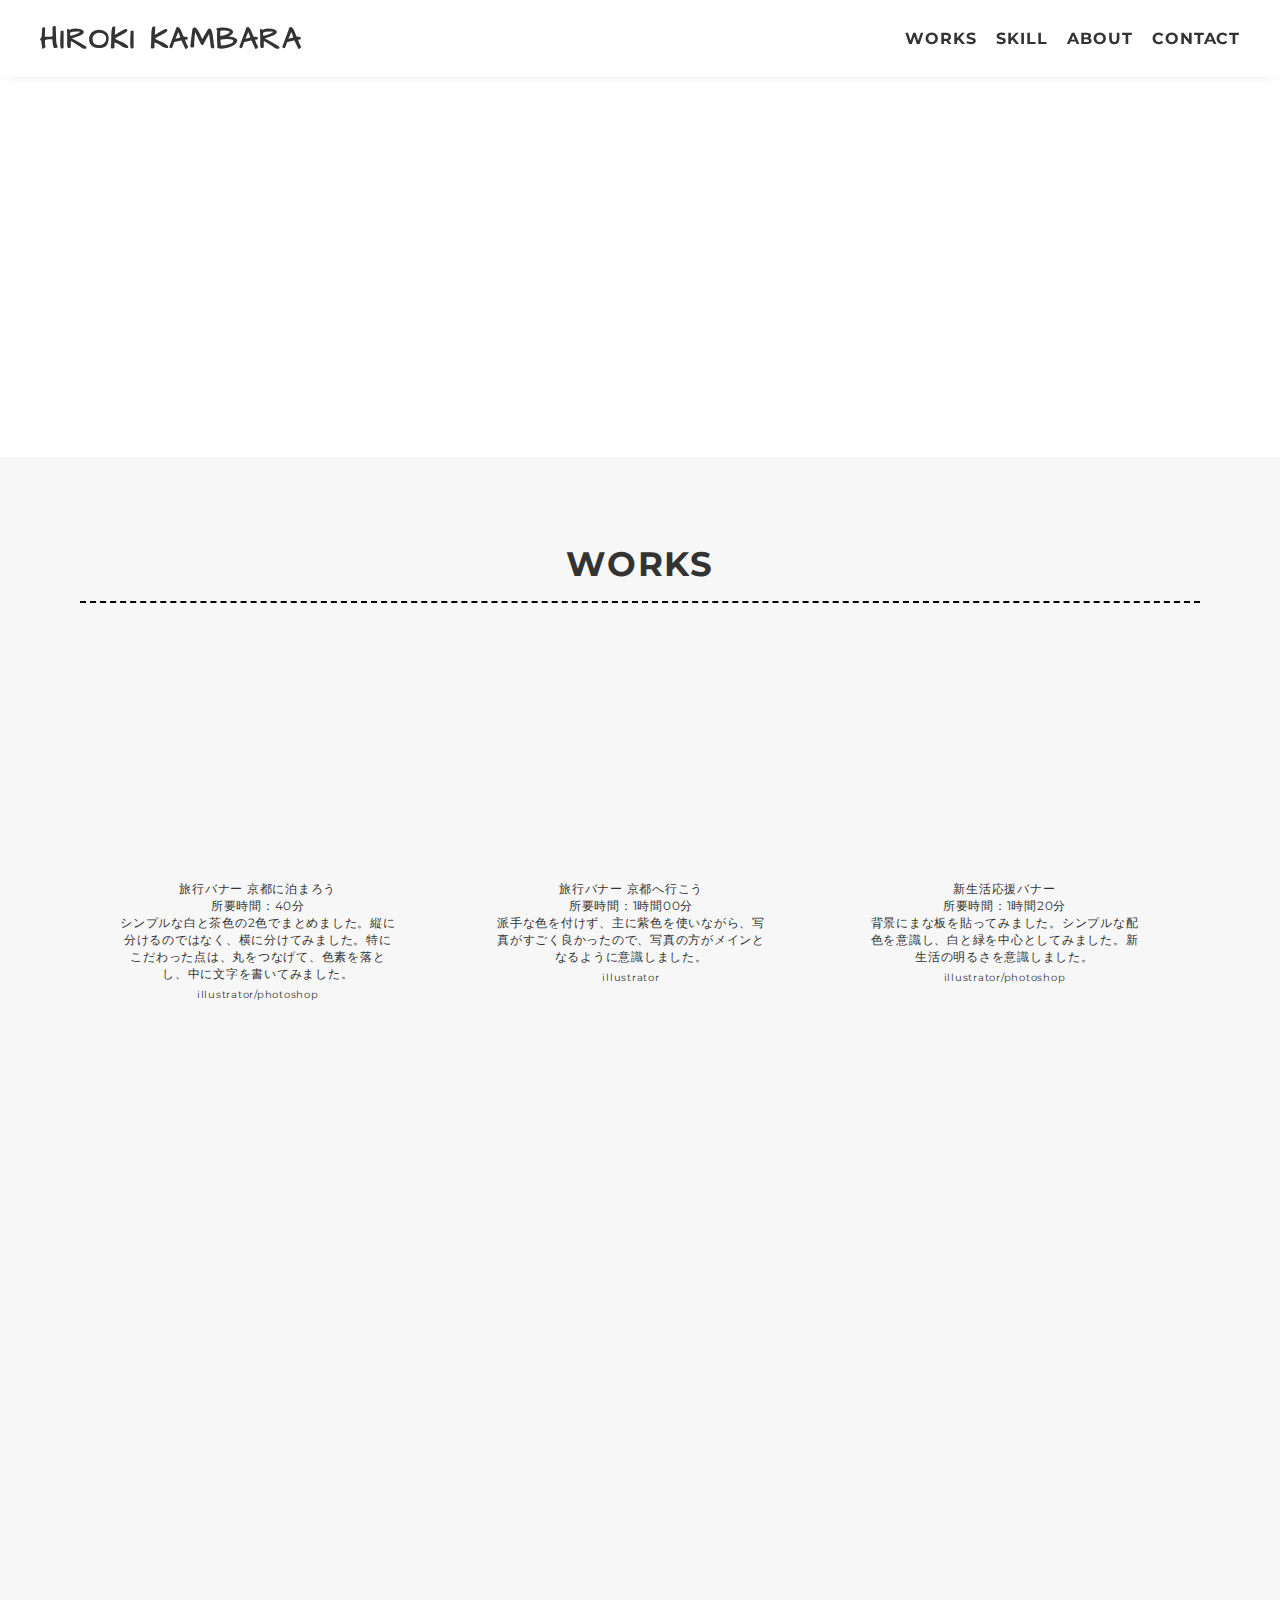
==== index.html @ 2f6d01d8 "Add files via upload" ====
<!DOCTYPE html>
<html>
<head>
  <meta charset="utf-8">
  <meta name="viewport" content="width=device-width,initial-scale=1">
  <meta property="og:image" content="img/ogp.png">
  <meta name="description" content="HIROKI KAMBARAのポートフォリオ" />
  <meta name="robots" content="noindex,nofollow,noarchive" />
  <title>HIROKI KAMBARA ポートフォリオ</title>
  <link rel="preconnect" href="https://fonts.gstatic.com">
  <link href="https://fonts.googleapis.com/css2?family=Montserrat:wght@400;700&display=swap" rel="stylesheet">
  <link href="https://fonts.googleapis.com/css?family=Material+Icons+Outlined" rel="stylesheet">
  <link href="css/ress.css" media="all" rel="stylesheet" type="text/css" />
  <link href="css/style.css" media="all" rel="stylesheet" type="text/css" />
  <link rel="shortcut icon" href="img/favicon.ico" />
<link rel="preconnect" href="https://fonts.googleapis.com">
<link rel="preconnect" href="https://fonts.gstatic.com" crossorigin>
<link href="https://fonts.googleapis.com/css2?family=Architects+Daughter&display=swap" rel="stylesheet">
<script src="https://ajax.googleapis.com/ajax/libs/jquery/3.1.1/jquery.min.js"></script>
</head>

<body>

  <div class="wrapper">
    
    <!-- header -->
    <header class="header ">
      <div class="container">
        <h1 class="header-logo">
          <a href="">HIROKI KAMBARA</a>
        </h1>
        <nav class="gnav">
          <ul class="gnav-list">
            <li class="gnav-item"><a href="#works">WORKS</a></li>
            <li class="gnav-item"><a href="#skill">SKILL</a></li>
            <li class="gnav-item"><a href="#about">ABOUT</a></li>
            <li class="gnav-item"><a href="#contact">CONTACT</a></li>
          </ul>
        </nav>
      </div>
    </header>
    <!-- /header -->

    <main class="content">

      <!-- mv -->
        <div class="mv">
        <div class="mv-container">
            <p class="mv-title">HIROKI KAMBARA</p>
            <p class="mv-subtitle">PORTFOLIO</p>
            <p class="mv-text">
              多くの人と幸せを共有出来る<br class="sp-only">お仕事をします。<br>
              デザインとコーディングは<br class="sp-only">おまかせください。<br>
            </p>
          </div>
        </div>
      <!-- /mv -->

      <!-- works -->

      <section class="works section" id="works">
        <div class="container">
          <div class="container effect-fade">
            <h2 class="title">WORKS</h2>
            <div class="animetion-center">
          </div>

          <div class="works-list">

            <a class="works-item" id="open-1">
              
              <div class="container effect-fade">
                
                <div class="works-img works-img-1"><img src="img/bana-seisaku09 (2).jpg" alt="" /></div>
                <p class="works-name">旅行バナー 京都に泊まろう <br>
                  所要時間：40分<br>
                  シンプルな白と茶色の2色でまとめました。縦に分けるのではなく、横に分けてみました。特にこだわった点は、丸をつなげて、色素を落とし、中に文字を書いてみました。
                </p>
                <p class="works-info">illustrator/photoshop</p>
              </div>
            </a>
              
              <section id="modal-1" class="hidden-1">
                <img src="img/bana-seisaku09 (2).jpg" alt="">
                <div id="close-1">
                <p><strong>閉じる</strong></p> 
                </div>
              </section>

              <div id="mask-1" class="hidden-1"></div>

            <a class="works-item" id="open-2">

              <div class="container effect-fade">

                <div class="works-img  works-img-2"><img src="img/bana-seisaku08 (2).jpg" alt="" /></div>
                <p class="works-name">旅行バナー 京都へ行こう<br>
                  所要時間：1時間00分<br>
                  派手な色を付けず、主に紫色を使いながら、写真がすごく良かったので、写真の方がメインとなるように意識しました。
                </p>
                <p class="works-info">illustrator</p>
              </div>
            </a>

            <section id="modal-2" class="hidden-2">
              <img src="img/bana-seisaku08 (2).jpg" alt="">
              <div id="close-2">
              <p><strong>閉じる</strong></p> 
              </div>
            </section>

            <div id="mask-2" class="hidden-2"></div>

            <a class="works-item" id="open-3">

              <div class="container effect-fade">

                <div class="works-img works-img-3"><img src="img/bana-seisaku05 (3).jpg" alt="" /></div>
                <p class="works-name">新生活応援バナー<br>
                  所要時間：1時間20分<br>
                  背景にまな板を貼ってみました。シンプルな配色を意識し、白と緑を中心としてみました。新生活の明るさを意識しました。
                </p>
                <p class="works-info">illustrator/photoshop</p>
              </div>
            </a>

            <section id="modal-3" class="hidden-3">
              <img src="img/bana-seisaku05 (3).jpg" alt="">
              <div id="close-3">
              <p><strong>閉じる</strong></p> 
              </div>
            </section>

            <div id="mask-3" class="hidden-3"></div>

            <a class="works-item" id="open-4">

              <div class="container effect-fade">

                <div class="works-img works-img-4">
                  <img src="img/bana-seisaku03 (2).jpg" alt="" /></div>
                <p class="works-name">ピザバナー<br>
                  所要時間：1時間00分<br>
                  最初の頃に作ったバナーです。よくあるチラシを意識しました。トマトを意識してケチャップ色のような色を背景にしました。
                </p>
                <p class="works-info">illustrator</p>
              </div>
            </a>

            <section id="modal-4" class="hidden-4">
              <img src="img/bana-seisaku03 (2).jpg" alt="">
              <div id="close-4">
              <p><strong>閉じる</strong></p> 
              </div>
            </section>

            <div id="mask-4" class="hidden-4"></div>

            <a class="works-item" id="open-5">

              <div class="container effect-fade">

                <div class="works-img works-img-5"><img src="img/bana-seisaku04.jpg" alt="" /></div>
                <p class="works-name">イタリアンバナー<br>
                  所要時間：1時間30分<br>
                  イタリアンレストランをイメージしたので、背景はイタリアの国旗の配色をしてみました。派手で目立つように意識しました。
                </p>
                <p class="works-info">illustrator/photoshop</p>
              </div>
            </a>

            <section id="modal-5" class="hidden-5">
              <img src="img/bana-seisaku04.jpg" alt="">
              <div id="close-5">
              <p><strong>閉じる</strong></p> 
              </div>
            </section>

            <div id="mask-5" class="hidden-5"></div>

            <a class="works-item" id="open-6">

              <div class="container effect-fade">

                <div class="works-img works-img-6"><img src="img/suizokukan.jpg" alt="" /></div>
                <p class="works-name">水族館バナー<br>
                  所要時間：2時間00分<br>
                  水族館のバナーを作りました。ペンギンの写真を丸めて切り取り、配置してみました。写真の魚にかぶらないように文字を配置しました。
                </p>
                <p class="works-info">illustrator/photoshop</p>
              </div>
            </a>

            <section id="modal-6" class="hidden-6">
              <img src="img/suizokukan.jpg" alt="">
              <div id="close-6">
              <p><strong>閉じる</strong></p> 
              </div>
            </section>

            <div id="mask-6" class="hidden-6"></div>
            
            <a class="works-item" id="open-7">

              <div class="container effect-fade">

                <div class="works-img works-img-7"><img src="img/bana-seisaku13.jpg" alt="" /></div>
                <p class="works-name">筋トレバナー<br>
                  所要時間：1時間30分<br>
                  シンプルな黒白でまとめました。デザインに使った男性画像ですが、あえてphotoshopで暗くして、黒と白のコントラストが目立つようにしました。
                </p>
                <p class="works-info">illustrator/photoshop</p>
              </div>
            </a>

            <section id="modal-7" class="hidden-7">
              <img src="img/bana-seisaku13.jpg" alt="">
              <div id="close-7">
              <p><strong>閉じる</strong></p> 
              </div>
            </section>

            <div id="mask-7" class="hidden-7"></div>

            <a class="works-item" id="open-8">

              <div class="container effect-fade">

                <div class="works-img works-img-8"><img src="img/bana-seisaku16.jpg" alt="" /></div>
                <p class="works-name">アニメ広告バナー<br>
                  所要時間：2時間30分<br>
                  アニメの広告を作りました。タイトルを上下に散らして目立たせ、濁点などにスターを付けました。なるべく同色を配置しました。
                </p>
                <p class="works-info">illustrator/photoshop</p>
              </div>
            </a>

            <section id="modal-8" class="hidden-8">
              <img src="img/bana-seisaku16.jpg" alt="">
              <div id="close-8">
              <p><strong>閉じる</strong></p> 
              </div>
            </section>

            <div id="mask-8" class="hidden-8"></div>

            <a class="works-item" id="open-9">

              <div class="container effect-fade">

                <div class="works-img works-img-9"><img src="img/bana-seisaku17.jpg" alt="" /></div>
                <p class="works-name">アプリケーションバナー<br>
                  所要時間：4時間00分<br>
                  切り取りにとても時間をかけました。流行りのアプリケーションを自分ならどのようにダウンロードしてもらえるか考えました。
                </p>
                <p class="works-info">illustrator/photoshop</p>
              </div>
            </a>

            <section id="modal-9" class="hidden-9">
              <img src="img/bana-seisaku17.jpg" alt="">
              <div id="close-9">
              <p><strong>閉じる</strong></p> 
              </div>
            </section>

            <div id="mask-9" class="hidden-9"></div>

          </div>
        </div>
        </div>
      </section>

      
      <!-- /works -->
      
      <!-- skill -->
      <section class="skill section" id="skill">
        <div class="container">
          <div class="container effect-fade">
            <h2 class="title">SKILL</h2>
          </div>
          <div class="container effect-fade">
            <div class="skill-list">
              <div class="skill-item">
                <p class="skill-img"><img src="img/HTML.png" alt=""></p>
              <div class="skill-body">
                <h3 class="skill-name">HTML</h3>
                <p class="skill-text">
                  WEBSITEを作れるだけの知識を習得しました。GridやTableも使いこなせます。google mapなどやメディアの埋め込みもできます。</p>
                </div>
              </div>
              <div class="skill-item">
                <p class="skill-img"><img src="img/css.png" alt=""></p>
                <div class="skill-body">
                  <h3 class="skill-name">CSS</h3>
                  <p class="skill-text">
                    WEBSITEを作れるだけの知識があります。メディアクエリも使いこなせます。アニメーションも作れます。</p>
                  </div>
                </div>
                <div class="skill-item">
                  <p class="skill-img"><img src="img/officce.png" alt=""></p>
                  <div class="skill-body">
                    <h3 class="skill-name">OFFICE</h3>
                    <p class="skill-text">
                      社内文書や社外文書、関数計算や図形を使っての比較、プレゼンテーションができます。</p>
                  </div>
                </div>
                <div class="skill-item">
                  <p class="skill-img"><img src="img/wordpress.png" alt=""></p>
                  <div class="skill-body">
                    <h3 class="skill-name">WordPress</h3>
                  <p class="skill-text">
                    投稿記事、固定ページを作れます。アニメーションを使いこなせます。</p>
              </div>
            </div>
            <div class="skill-item">
              <p class="skill-img"><img src="img/js.logo.png" alt=""></p>
              <div class="skill-body">
                <h3 class="skill-name">JavaScript</h3>
                <p class="skill-text">
                  モーダルウィンドウ、スライドイン、配列、カルーセルなどを作れます。</p>
                </div>
              </div>
            <div class="skill-item">
              <p class="skill-img"><img src="img/photoshoplogo.jpg" alt=""></p>
              <div class="skill-body">
                <h3 class="skill-name">Photoshop</h3>
                <p class="skill-text">
                  バナー制作ができます。写真加工技術を使って、広告やブランディングができます。</p>
                </div>
              </div>
              <div class="skill-item">
              <p class="skill-img"><img src="img/illustrator.jfif" alt=""></p>
              <div class="skill-body">
                <h3 class="skill-name">Illustrator</h3>
                <p class="skill-text">
                  バナー制作ができます。切り取りや簡単なキャラクターを作れます。</p>
              </div>
            </div>
            <div class="skill-item">
              <p class="skill-img"><img src="img/dreamweaver.png" alt=""></p>
              <div class="skill-body">
                <h3 class="skill-name">Dreamweaver</h3>
                <p class="skill-text">
                  学習予定</p>
                </div>
              </div>
              <div class="skill-item">
                <p class="skill-img"><img src="img/eccube_logo.jpg" alt=""></p>
                <div class="skill-body">
                  <h3 class="skill-name">EC・CUBE</h3>
                  <p class="skill-text">
                    学習予定</p>
                  </div>
                </div>
                <div class="skill-item">
                  <p class="skill-img"><img src="img/jquery.png" alt=""></p>
                  <div class="skill-body">
                    <h3 class="skill-name">jQuery</h3>
                    <p class="skill-text">
                      学習予定</p>
                </div>
              </div>
          </div>
        </div>
      </div>
      </section>
      <!-- /skill -->

      <!-- about -->
      <section class="about section" id="about">
        <div class="container">
          <div class="container effect-fade">
            <h2 class="title">ABOUT</h2>
          </div>
          <div class="container effect-fade">

            <div class="profile">
              <p class="profile-img">
                <img src="img/145910774923681173178.jpg" alt="">
              </p>
              <div class="profile-body">
              <p>
                
                所在地：大阪府茨木市<br>
                誕生日：4月4日<br>
                趣味：筋力トレーニング・ボルダリング・読書・ランニング・競馬<br>
                
              </p>
              <p>
                ポートフォリオサイトに来ていただきありがとうございます。<br>
                神原宏紀と申します。<br>私は今まで不動産の販売・管理などや様々な業種の職業をやってまいりましたが今は縁あって、職業訓練校にて、ネットショップ・WEBサイト運営の訓練に励んでいます。<br>
                今までPCをメインとした業種を体験したことがありませんでしたので、不安だったのですが、今までは一人でウェブサイトを作れるようになりました。
              </p>
            </div>
          </div>
        </div>
      </div>
      </section>
      <!-- /about -->

      <!-- contact -->
      <section class="contact section" id="contact">
        <div class="container">
          <div class="container effect-fade">
            <h2 class="title">CONTACT</h2>
          </div>
          
            <div class="container effect-fade">
              <p class="lead">お問い合わせは、<br class="sp-only">お電話かメールにてお願いします。
            </p>
              
              <span class="contact-item">
                <p>090-xxxx-xxxx</p>
                <span class="contact-item">
                <p>oafXXXXXXXX@gmail.com</p></span>
              </div>
        </div>
    
        </div>
      </section>
      <!-- /contact -->
      <div class="page-top" id="js-page-top">
        <span class="material-icons-outlined">expand_less</span>
      </div>
    </main>

    <!-- footer -->
    <footer class="footer">
      <div class="copyright">&copy;HIROKI KAMBARA</div>
    </footer>
    <!-- /footer -->
    <script type="text/javascript">
      $(function () {
        $(window).scroll(function () {
          $(".effect-fade").each(function () {
            var elemPos = $(this).offset().top; /* 要素の位置を取得 */
            var scroll = $(window).scrollTop(); /* スクロール位置を取得 */
            var windowHeight = $(window).height(); /* 画面幅を取得（画面の下側に入ったときに動作させるため） */
            if (scroll > elemPos - windowHeight) {
              /* 要素位置までスクロール出来たときに動作する */
              $(this).addClass("effect-scroll");
            }
          });
        });
        jQuery(window).scroll();
      });
    </script>

    
</div>

<script src="https://ajax.googleapis.com/ajax/libs/jquery/3.6.0/jquery.min.js"></script>
<script type='text/javascript' src="js/script.js"></script>

<script src="js/script.js"></script>
</body>
</html>
---- css/ress.css ----
/*!
 * ress.css • v3.0.1
 * MIT License
 * github.com/filipelinhares/ress
 */

/* # =================================================================
   # Global selectors
   # ================================================================= */

html {
  box-sizing: border-box;
  word-break: normal;
  -moz-tab-size: 4;
  tab-size: 4;

  -webkit-text-size-adjust: 100%; /* Prevent adjustments of font size after orientation changes in iOS */
}

*,
::before,
::after {
  box-sizing: inherit;
  background-repeat: no-repeat; /* Set `background-repeat: no-repeat` to all elements and pseudo elements */
}

::before,
::after {
  vertical-align: inherit;
  text-decoration: inherit; /* Inherit text-decoration and vertical align to ::before and ::after pseudo elements */
}

* {
  margin: 0;
  padding: 0; /* Reset `padding` and `margin` of all elements */
}

/* # =================================================================
   # General elements
   # ================================================================= */

hr {
  overflow: visible; /* Show the overflow in Edge and IE */
  height: 0; /* Add the correct box sizing in Firefox */
}

details,
main {
  display: block; /* Render the `main` element consistently in IE. */
}

summary {
  display: list-item; /* Add the correct display in all browsers */
}

small {
  font-size: 80%; /* Set font-size to 80% in `small` elements */
}

[hidden] {
  display: none; /* Add the correct display in IE */
}

abbr[title] {
  /* Add the correct text decoration in Chrome, Edge, IE, Opera, and Safari */
  text-decoration: underline;
  text-decoration: underline dotted;
  border-bottom: none; /* Remove the bottom border in Chrome 57 */
}

a {
  background-color: transparent; /* Remove the gray background on active links in IE 10 */
}

a:active,
a:hover {
  outline-width: 0; /* Remove the outline when hovering in all browsers */
}

code,
kbd,
pre,
samp {
  font-family: monospace, monospace; /* Specify the font family of code elements */
}

pre {
  font-size: 1em; /* Correct the odd `em` font sizing in all browsers */
}

b,
strong {
  font-weight: bolder; /* Add the correct font weight in Chrome, Edge, and Safari */
}

/* https://gist.github.com/unruthless/413930 */
sub,
sup {
  position: relative;
  font-size: 75%;
  line-height: 0;
  vertical-align: baseline;
}

sub {
  bottom: -.25em;
}

sup {
  top: -.5em;
}

/* # =================================================================
   # Forms
   # ================================================================= */

input {
  border-radius: 0;
}

/* Replace pointer cursor in disabled elements */
[disabled] {
  cursor: default;
}

[type="number"]::-webkit-container-spin-button,
[type="number"]::-webkit-outer-spin-button {
  height: auto; /* Correct the cursor style of increment and decrement buttons in Chrome */
}

[type="search"] {
  outline-offset: -2px; /* Correct the outline style in Safari */

  -webkit-appearance: textfield; /* Correct the odd appearance in Chrome and Safari */
}

[type="search"]::-webkit-search-decoration {
  -webkit-appearance: none; /* Remove the container padding in Chrome and Safari on macOS */
}

textarea {
  overflow: auto; /* Internet Explorer 11+ */
  resize: vertical; /* Specify textarea resizability */
}

button,
input,
optgroup,
select,
textarea {
  font: inherit; /* Specify font inheritance of form elements */
}

optgroup {
  font-weight: bold; /* Restore the font weight unset by the previous rule */
}

button {
  overflow: visible; /* Address `overflow` set to `hidden` in IE 8/9/10/11 */
}

button,
select {
  text-transform: none; /* Firefox 40+, Internet Explorer 11- */
}

/* Apply cursor pointer to button elements */
button,
[type="button"],
[type="reset"],
[type="submit"],
[role="button"] {
  cursor: pointer;
  color: inherit;
}

/* Remove container padding and border in Firefox 4+ */
button::-moz-focus-container,
[type="button"]::-moz-focus-container,
[type="reset"]::-moz-focus-container,
[type="submit"]::-moz-focus-container {
  padding: 0;
  border-style: none;
}

/* Replace focus style removed in the border reset above */
button:-moz-focusring,
[type="button"]::-moz-focus-container,
[type="reset"]::-moz-focus-container,
[type="submit"]::-moz-focus-container {
  outline: 1px dotted ButtonText;
}

button,
html [type="button"],
/* Prevent a WebKit bug where (2) destroys native `audio` and `video`controls in Android 4 */
[type="reset"],
[type="submit"] {
  -webkit-appearance: button; /* Correct the inability to style clickable types in iOS */
}

/* Remove the default button styling in all browsers */
button,
input,
select,
textarea {
  border-style: none;
  background-color: transparent;
}

/* Style select like a standard input */
select {
  -webkit-appearance: none; /* Chrome 41+ */
  -moz-appearance: none; /* Firefox 36+ */
}

select::-ms-expand {
  display: none; /* Internet Explorer 11+ */
}

select::-ms-value {
  color: currentColor; /* Internet Explorer 11+ */
}

legend {
  display: table; /* Correct the text wrapping in Edge and IE */
  max-width: 100%; /* Correct the text wrapping in Edge and IE */
  max-width: 100%; /* Correct the text wrapping in Edge 18- and IE */
  white-space: normal; /* Correct the text wrapping in Edge and IE */
  color: inherit; /* Correct the color inheritance from `fieldset` elements in IE */
  border: 0; /* Correct `color` not being inherited in IE 8/9/10/11 */
}

::-webkit-file-upload-button {
  font: inherit; /* Change font properties to `inherit` in Chrome and Safari */
  color: inherit;
  /* Correct the inability to style clickable types in iOS and Safari */

  -webkit-appearance: button;
}

/* # =================================================================
   # Specify media element style
   # ================================================================= */

img {
  border-style: none; /* Remove border when inside `a` element in IE 8/9/10 */
}

/* Add the correct vertical alignment in Chrome, Firefox, and Opera */
progress {
  vertical-align: baseline;
}

/* # =================================================================
   # Accessibility
   # ================================================================= */

/* Hide content from screens but not screenreaders */
@media screen {
  [hidden~="screen"] {
    display: inherit;
  }
  [hidden~="screen"]:not(:active):not(:focus):not(:target) {
    position: absolute !important;
    clip: rect(0 0 0 0) !important;
  }
}

/* Specify the progress cursor of updating elements */
[aria-busy="true"] {
  cursor: progress;
}

/* Specify the pointer cursor of trigger elements */
[aria-controls] {
  cursor: pointer;
}

/* Specify the unstyled cursor of disabled, not-editable, or otherwise inoperable elements */
[aria-disabled] {
  cursor: default;
}
---- css/style.css ----
body {
  font-family: "Montserrat","Helvetica Neue",Arial,"Hiragino Kaku Gothic ProN","Hiragino Sans",Meiryo,sans-serif;
  font-size: 15px;
  letter-spacing: .05em;
  color: #333;
}

.works-list {
  transition: opacity .3s;
  text-decoration: none;
  color: #1ca9e3;
  cursor: pointer;
}

img {
  max-width: 100%;
  height: auto;
  vertical-align: bottom;
  border-style: none;
}


.pc-only {
  display: block;
}

.sp-only {
  display: none;
}

.container{
  max-width: 980px;
  margin: 0 auto;
}


/*--------------------------------
 レイアウト
---------------------------------*/
.wrapper {
  padding-top: 73px;
}

.section {
  padding: 90px 0;
}

.section:nth-of-type(odd) {
  background-color: #f7f7f7;
}

.container {
  max-width: 1340px;
  margin: 0 auto;
  padding: 0 40px;
}

/*--------------------------------
 見出し
---------------------------------*/
.title {
  font-size: 34px;
  font-weight: bold;
  line-height: 1;
  margin-bottom: 40px;
  text-align: center;
  letter-spacing: .05em;
  color: #333;
  padding-bottom: 20px;
  border-bottom: 2px dashed #000;
}

.lead {
  font-size: 16px;
  line-height: 1.8;
  margin-bottom: 30px;
}

/*--------------------------------
ヘッダー
---------------------------------*/
.header {
  position: fixed;
  top: 0;
  z-index: 1;
  width: 100%;
  background-color: #fff;
  box-shadow: 0 5px 10px -6px rgba(0,0,0,.1);
}

.header .container {
  display: flex;
  align-items: center;
  justify-content: space-between;
  padding: 20px 40px;
}

.header-logo a {
  color: #333;
  font-family: 'Architects Daughter', cursive;
  text-decoration: none;
}

.header-logo {
  font-weight: bold;
  line-height: 1.2;
  margin-right: 20px;
  letter-spacing: .05em;
}

.gnav-list {
  display: flex;
  justify-content: space-between;
  list-style: none;
}

.gnav-item:not(:last-child) {
  margin-right: 20px;
}


.gnav-item a {
  position: relative;
  font-size: 16px;
  font-weight: bold;
  display: inline-block;
  padding: 5px 0;
  transition: .3s;
  letter-spacing: .05em;
  color: #333;
  text-decoration: none;
}

.gnav-item a:after {
  position: absolute;
  bottom: 0;
  left: 50%;
  width: 0;
  height: 3px;
  content: "";
  transition: .3s;
  -webkit-transform: translateX(-50%);
  transform: translateX(-50%);
  background-color: #333;
}

.gnav-item a:hover:after {
  width: 100%;
}

#close-1{
  background-color: #000;
  border-radius: 10px;
  margin: 0 auto;
  color: #fff;
  height: 50px;
  line-height: 50px;
  margin-top: 10px;
}

#close-2{
  background-color: #000;
  border-radius: 10px;
  color: #fff;
 margin: 0 auto;
  height: 50px;
  line-height: 50px;
  margin-top: 10px;
}

#close-3{
  background-color: #000;
  border-radius: 10px;
  color: #fff;
  margin: 0 auto;
  height: 50px;
  line-height: 50px;
  margin-top: 10px;
}

#close-4{
  background-color: #000;
  border-radius: 10px;
  color: #fff;
  margin: 0 auto;
  height: 50px;
  line-height: 50px;
  margin-top: 10px;
}

#close-5{
  background-color: #000;
  border-radius: 10px;
  color: #fff;
  margin: 0 auto;
  height: 50px;
  line-height: 50px;
  margin-top: 10px;
}

#close-6{
  background-color: #000;
  border-radius: 10px;
  color: #fff;
  margin: 0 auto;
  height: 50px;
  line-height: 50px;
  margin-top: 10px;
}

#close-7{
  background-color: #000;
  border-radius: 10px;
  color: #fff;
  margin: 0 auto;
  height: 50px;
  line-height: 50px;
  margin-top: 10px;
}

#close-8{
  background-color: #000;
  border-radius: 10px;
  color: #fff;
  margin: 0 auto;
  height: 50px;
  line-height: 50px;
  margin-top: 10px;
}

#close-9{
  background-color: #000;
  border-radius: 10px;
  color: #fff;
  margin: 0 auto;
  height: 50px;
  line-height: 50px;
  margin-top: 10px;
}

#open-1 {
  max-width: 100%;
  text-align: center;
  z-index: 1;
  cursor: zoom-in;
}

#close-1 {
  max-width: 70%;
  text-align: center;
  z-index: 1;
cursor: zoom-out;
}

#mask-1 {
  background: rgba(0, 0, 0, 0.4);
  position: fixed;
  top: 0;
  bottom: 0;
  right: 0;
  left: 0;
  z-index: 2;
  cursor: zoom-out;
}

#modal-1 {
  background: #fff;
  max-width: 40%;
  padding: 20px;
  position: absolute;
  top: 50%;
  left: 50%;
  transform: translateY(-50%) translateX(-50%);
  z-index: 99;
}

#open-2 {
  max-width: 100%;
  text-align: center;
  z-index: 1;
  cursor: zoom-in;
}

#close-2 {
  max-width: 70%;
  text-align: center;
  z-index: 1;
  cursor: zoom-out;
}

#mask-2 {
  background: rgba(0, 0, 0, 0.4);
  position: fixed;
  top: 0;
  bottom: 0;
  right: 0;
  left: 0;
  z-index: 2;
  cursor: zoom-out;
}

#modal-2 {
  background: #fff;
  max-width: 40%;
  padding: 20px;
  position: absolute;
  top: 50%;
  left: 50%;
  transform: translateY(-50%) translateX(-50%);
z-index: 99;
}

#open-3 {
  max-width: 100%;
  text-align: center;
  z-index: 1;
  cursor: zoom-in;
}

#close-3 {
  cursor: pointer;
  max-width: 70%;
  text-align: center;
  z-index: 1;
  cursor: zoom-out;
}

#mask-3 {
  background: rgba(0, 0, 0, 0.4);
  position: fixed;
  top: 0;
  bottom: 0;
  right: 0;
  left: 0;
  z-index: 2;
  cursor: zoom-out;
}

#modal-3 {
  background: #fff;
  max-width: 40%;
  padding: 20px;
  position: absolute;
  top: 40px;
  top: 50%;
  left: 50%;
  transform: translateY(-50%) translateX(-50%);
z-index: 99;
}

#open-4 {
  max-width: 100%;
  text-align: center;
  z-index: 1;
  cursor: zoom-in;
}

#close-4 {
  max-width: 70%;
  text-align: center;
  z-index: 1;
  cursor: zoom-out;
}

#mask-4 {
  background: rgba(0, 0, 0, 0.4);
  position: fixed;
  top: 0;
  bottom: 0;
  right: 0;
  left: 0;
  z-index: 2;
  cursor: zoom-out;
}

#modal-4 {
  background: #fff;
  max-width: 40%;
  padding: 20px;
  position: absolute;
  top: 50%;
  left: 50%;
  transform: translateY(-50%) translateX(-50%);
z-index: 99;
}

#open-5 {
  max-width: 100%;
  text-align: center;
  z-index: 1;
  cursor: zoom-in;
}

#close-5 {
  max-width: 70%;
  text-align: center;
  z-index: 1;
  cursor: zoom-out;
}

#mask-5 {
  background: rgba(0, 0, 0, 0.4);
  position: fixed;
  top: 0;
  bottom: 0;
  right: 0;
  left: 0;
  z-index: 2;
  cursor: zoom-out;
}

#modal-5 {
  background: #fff;
  max-width: 40%;
  padding: 20px;
  position: absolute;
  top: 50%;
  left: 50%;
  transform: translateY(-50%) translateX(-50%);
z-index: 99;
}


#open-6 {
  max-width: 100%;
  text-align: center;
  z-index: 1;
  cursor: zoom-in;
}

#close-6 {
  max-width: 70%;
  text-align: center;
  z-index: 1;
  cursor: zoom-out;
}

#mask-6 {
  background: rgba(0, 0, 0, 0.4);
  position: fixed;
  top: 0;
  bottom: 0;
  right: 0;
  left: 0;
  z-index: 2;
  cursor: zoom-out; 
}

#modal-6 {
  background: #fff;
  max-width: 40%;
  padding: 20px;
  position: absolute;
  top: 50%;
  left: 50%;
  transform: translateY(-50%) translateX(-50%);
z-index: 99;
}

#open-7 {
  max-width: 100%;
  text-align: center;
  z-index: 1;
  cursor: zoom-in;
}

#close-7 {
  max-width: 70%;
  text-align: center;
  z-index: 1;
  cursor: zoom-out;
}

#mask-7 {
  background: rgba(0, 0, 0, 0.4);
  position: fixed;
  top: 0;
  bottom: 0;
  right: 0;
  left: 0;
  z-index: 2;
  cursor: zoom-out; 
}

#modal-7 {
  background: #fff;
  max-width: 40%;
  padding: 20px;
  position: absolute;
  top: 50%;
  left: 50%;
  transform: translateY(-50%) translateX(-50%);
z-index: 99;
}

#open-8 {
  max-width: 100%;
  text-align: center;
  z-index: 1;
  cursor: zoom-in;
}

#close-8 {
  max-width: 70%;
  text-align: center;
  z-index: 1;
  cursor: zoom-out;
}

#mask-8 {
  background: rgba(0, 0, 0, 0.4);
  position: fixed;
  top: 0;
  bottom: 0;
  right: 0;
  left: 0;
  z-index: 2;
  cursor: zoom-out; 
}

#modal-8 {
  background: #fff;
  max-width: 40%;
  padding: 20px;
  position: absolute;
  top: 50%;
  left: 50%;
  transform: translateY(-50%) translateX(-50%);
z-index: 99;
}

#open-9 {
  max-width: 100%;
  text-align: center;
  z-index: 1;
  cursor: zoom-in;
}

#close-9 {
  max-width: 70%;
  text-align: center;
  z-index: 1;
  cursor: zoom-out;
}

#mask-9 {
  background: rgba(0, 0, 0, 0.4);
  position: fixed;
  top: 0;
  bottom: 0;
  right: 0;
  left: 0;
  z-index: 2;
  cursor: zoom-out; 
}

#modal-9 {
  background: #fff;
  max-width: 40%;
  padding: 20px;
  position: absolute;
  top: 50%;
  left: 50%;
  transform: translateY(-50%) translateX(-50%);
z-index: 99;
}


.hidden-1{
  display: none;
}

.hidden-2{
  display: none;
}

.hidden-3{
  display: none;
}

.hidden-4{
  display: none;
}

.hidden-5{
  display: none;
}

.hidden-6{
  display: none;
}

.hidden-7{
  display: none;
}

.hidden-8{
  display: none;
}

.hidden-9{
  display: none;
}

.works-img-1 {
  animation-delay:1s;
  animation-fill-mode: forwards;
  animation-name: fadedown;
  animation-duration: 1s;
  opacity: 0;
}
@keyframes fadedown {
from {
  opacity: 0;
  transform: translateY(-50px);
}
to {
  opacity: 1;
  transform: translateY(0px);
}
}

.works-img-2 {
  animation-delay: 1.5s;
  opacity: 0;
  animation-name: fadein-bottom;
  animation-duration: 1s;
  animation-timing-function: ease-out;
  animation-fill-mode: forwards;
}
@keyframes fadein-bottom {
  0% {
     opacity: 0;
     transform: translateY(50px);
  }
  100% {
     opacity: 1;
     transform: translateY(0);
  }
}

.works-img-3 {
  animation-delay: 2s;
  opacity: 0;
  animation-name: fadeleft;
  animation-duration: 1s;
  animation-timing-function: ease-out;
  animation-fill-mode: forwards;
}
@keyframes fadeleft {
from {
  opacity: 0;
   transform: translateX(150px);
}
to {
  opacity: 1;
  transform: translateX(0);
}
}

.works-img-4 {
  animation-delay: 1s;
  opacity: 0;
  animation-name: fadein-bottom;
  animation-duration: 1s;
  animation-timing-function: ease-out;
  animation-fill-mode: forwards;
}
@keyframes fadein-bottom {
  0% {
     opacity: 0;
     transform: translateY(50px);
  }
  100% {
     opacity: 1;
     transform: translateY(0);
  }
}

.works-img-5 {
  animation-delay: 1.5s;
  opacity: 0;
  animation-name: fadein-top;
  animation-duration: 1s;
  animation-timing-function: ease-out;
  animation-fill-mode: forwards;
}
@keyframes fadein-top {
  0% {
     opacity: 0;
     transform: translateY(-50px);
  }
  100% {
     opacity: 1;
     transform: translateY(0);
  }
}

.works-img-6 {
  animation-delay: 2s;
  opacity: 0;
  animation-name: faderight;
  animation-duration: 1s;
  animation-timing-function: ease-out;
  animation-fill-mode: forwards;
}
@keyframes faderight {
from {
  opacity: 0;
   transform: translateX(-150px);
}
to {
  opacity: 1;
  transform: translateX(0);
}
}

.works-img-1 :hover {
  opacity: .6;
  animation: rotate-anime .7s linear;
  cursor: zoom-in;
  animation-fill-mode: forwards;
}
  @keyframes rotate-anime {
    0%  {transform: rotate(0);}
    25% {transform: rotate(-10deg);}
    50%{transform: rotate(0);}
    75%{transform: rotate(10deg);}
    100%  {transform: rotate(0);}
}

.works-img-2 :hover {
  opacity: .6;
  cursor: zoom-in;
  animation: rotate-anime .7s linear;
  animation-fill-mode: forwards;
}
  @keyframes rotate-anime {
    0%  {transform: rotate(0);}
    25% {transform: rotate(-10deg);}
    50%{transform: rotate(0);}
    75%{transform: rotate(10deg);}
    100%  {transform: rotate(0);}
}

.works-img-3 :hover {
  opacity: .6;
  cursor: zoom-in;
  animation: rotate-anime .7s linear;
  animation-fill-mode: forwards;
}
  @keyframes rotate-anime {
    0%  {transform: rotate(0);}
    25% {transform: rotate(-10deg);}
    50%{transform: rotate(0);}
    75%{transform: rotate(10deg);}
    100%  {transform: rotate(0);}
}

.works-img-4 :hover {
  opacity: .6;
  cursor: zoom-in;
  animation: rotate-anime .7s linear;
  animation-fill-mode: forwards;
}
  @keyframes rotate-anime {
    0%  {transform: rotate(0);}
    25% {transform: rotate(-10deg);}
    50%{transform: rotate(0);}
    75%{transform: rotate(10deg);}
    100%  {transform: rotate(0);}
}

.works-img-5 :hover {
  opacity: .6;
  cursor: zoom-in;
  animation: rotate-anime .7s linear;
  animation-fill-mode: forwards;
}
  @keyframes rotate-anime {
    0%  {transform: rotate(0);}
    25% {transform: rotate(-10deg);}
    50%{transform: rotate(0);}
    75%{transform: rotate(10deg);}
    100%  {transform: rotate(0);}
}

.works-img-6 :hover {
  opacity: .6;
  cursor: zoom-in;
  animation: rotate-anime .7s linear;
  animation-fill-mode: forwards;
}
  @keyframes rotate-anime {
    0%  {transform: rotate(0);}
    25% {transform: rotate(-10deg);}
    50%{transform: rotate(0);}
    75%{transform: rotate(10deg);}
    100%  {transform: rotate(0);}
}

.works-img-7 :hover {
  opacity: .6;
  cursor: zoom-in;
  animation: rotate-anime .7s linear;
  animation-fill-mode: forwards;
}
  @keyframes rotate-anime {
    0%  {transform: rotate(0);}
    25% {transform: rotate(-10deg);}
    50%{transform: rotate(0);}
    75%{transform: rotate(10deg);}
    100%  {transform: rotate(0);}
}

.works-img-8 :hover {
  opacity: .6;
  cursor: zoom-in;
  animation: rotate-anime .7s linear;
  animation-fill-mode: forwards;
}
  @keyframes rotate-anime {
    0%  {transform: rotate(0);}
    25% {transform: rotate(-10deg);}
    50%{transform: rotate(0);}
    75%{transform: rotate(10deg);}
    100%  {transform: rotate(0);}
}

.works-img-9 :hover {
  opacity: .6;
  cursor: zoom-in;
  animation: rotate-anime .7s linear;
  animation-fill-mode: forwards;
}
  @keyframes rotate-anime {
    0%  {transform: rotate(0);}
    25% {transform: rotate(-10deg);}
    50%{transform: rotate(0);}
    75%{transform: rotate(10deg);}
    100%  {transform: rotate(0);}
}

.works-info{
  font-weight: bold;
}

.works-info:hover{
  opacity: .6;
}

.works-name:hover{
  opacity: .6;
}

/*--------------------------------
 メインビジュアル
---------------------------------*/
.mv {
  display: flex;
  align-items: center;
  justify-content: center;
  height: 30vw;
  text-align: center;
  object-fit: cover;
  background-image: url(../img/Em3A3QkVgAEKBgw16081846587923.jpg);
  background-repeat: no-repeat;
  background-size: 100%;
}

.mv-container {
  padding: 0 10px;
  
}

.mv-title {
  font-size: 60px;
  font-weight: bold;
  line-height: 1.2;
  margin-bottom: 5px;
  letter-spacing: .1em;
  font-family: 'Architects Daughter', cursive;
  color: #fff;
}

.mv-subtitle {
  font-size: 30px;
  font-weight: bold;
  line-height: 1;
  margin-bottom: 5px;
  letter-spacing: .08em;
  color: #fff;
}

.mv-text {
  font-size: 16px;
  line-height: 1.8;
  color: #fff;
  font-weight: bold;
}

.mv {
  opacity: 0;
  animation-name: fadein-bottom;
  animation-duration: 1s;
  animation-timing-function: ease-out;
  animation-fill-mode: forwards;
}
@keyframes fadein-bottom {
  0% {
     opacity: 0;
     transform: translateY(100px);
  }
  100% {
     opacity: 1;
     transform: translateY(0);
  }
}

.mv-title {
  opacity: 0;
  animation-fill-mode: forwards;
  animation-delay: 1s;
  animation-name: fadeleft;
  animation-duration: 1s;
}
@keyframes fadeleft {
from {
  opacity: 0;
   transform: translateX(150px);
}
to {
  opacity: 1;
  transform: translateX(0);
}
}

.delay-time02{
  animation-delay: 0.2s;
  }
  
  .delay-time04{
  animation-delay: 0.4s;
  }

/*--------------------------------
 Works
---------------------------------*/
.works-list {
  display: flex;
  flex-wrap: wrap;
  margin-bottom: -40px;
}

.works-item {
  width: 31.74603%;
  margin-right: 1.58730%;
  margin-bottom: 40px;
  color: #333;
}

.works-item:hover {
  opacity: .9;
}

.works-item:nth-of-type(3n) {
  margin-right: 0;
}

.works-img img {
  border: 1px solid #e6e6e6;
}

.works-name {
  font-size: 12px;
  /* font-weight: bold; */
  margin-top: 8px;
}

.works-info {
  font-weight: normal;
  font-size: 10px;
  margin-top: 5px;
}

/*--------------------------------
 Skill
---------------------------------*/
.skill-list {
  display: flex;
  flex-wrap: wrap;
  justify-content: space-between;
  margin-bottom: -50px;
}

.skill-item {
  display: flex;
  align-items: flex-start;
  justify-content: space-between;
  width: 48%;
  margin-bottom: 50px;
}

.skill-img {
  width: 60px;
  height: auto;
  margin-right: 20px;
}

/* .skill-img:hover {
  opacity: .9;
  animation: rotate-anime .7s linear;
  animation-fill-mode: forwards;
}
  @keyframes rotate-anime {
    0%  {transform: rotate(0);}
    25% {transform: rotate(-40deg);}
    50%{transform: rotate(0);}
    75%{transform: rotate(40deg);}
    100%  {transform: rotate(0);}
} */

.skill-body {
  flex: 1;
}

.skill-name {
  margin-bottom: 10px;
  font-size: 25px;
}

.skill-text {
  font-size: 15px;
  line-height: 1.8;
  /* font-weight: bold; */
}

/* .skill-text:hover {
  opacity: .9;
  animation: rotate-anime .7s linear;
  animation-fill-mode: forwards;
}
  @keyframes rotate-anime {
    0%  {transform: rotate(0);}
    25% {transform: rotate(-5deg);}
    50%{transform: rotate(0);}
    75%{transform: rotate(5deg);}
    100%  {transform: rotate(0);}
} */

/*--------------------------------
 About
---------------------------------*/
.profile {
  display: flex;
  flex-wrap: wrap;
  max-width: 800px;
  margin: 0 auto;
}
.profile-img {
  width: 40%;
  margin-right: 70px;
  border-radius: 10%;
}
.profile-img img {
  border-radius: 10%;
}
.profile-body {
  flex: 1;
  margin-left: 50px;
}

.profile-body p {
  font-size: 15px;
  line-height: 1.8;
}

.profile-body p:not(:last-child) {
  margin-bottom: 30px;
}

/*--------------------------------
 Contact
---------------------------------*/
.contact {
  text-align: center;
}

.contact-item:not(:last-child) {
  margin-right: 10px;
}

.lead{
  margin-bottom: 10px;
  font-size: 25px;
}

.contact-text {
  margin-top: 10px;
}

.contact-item p{
  margin: 30px auto;
  font-size: 20px;
}
/*--------------------------------
 ページトップ
---------------------------------*/
.page-top {
  font-weight: bold;
  padding: 10px;
  cursor: pointer;
  text-align: center;
  background-color: #4c4c4c;
}

.page-top .material-icons-outlined {
  vertical-align: bottom;
  color: #fff;
}

/*--------------------------------
 フッター
---------------------------------*/
.footer {
  padding: 30px;
  background-color: #333;
}

.copyright {
  font-size: 10px;
  text-align: center;
  color: #797979;
}

#graydisplay {
  display: none;
  position: fixed;
  top: 0;
  left: 0;
  width: 100%;
  max-width: 100%!important;
  height: 100%;
  background: rgba(0,0,0,0.45);
}
#graydisplay img {
  position: absolute;
  top: 0;
  bottom: 0;
  left: 0;
  right: 0;
  margin: auto;
  max-width: 90%;
  max-height: 90%;
  height: 90%;
}

/*--------------------------------
 下層：Worksページ
---------------------------------*/
.article {
  padding: 80px 0;
}

.article-container {
  max-width: 1040px;
  margin: 0 auto;
  padding: 0 20px;
}

.article-title {
  margin-bottom: 30px;
  text-align: center;
}

.article-body {
  max-width: 720px;
  margin: 0 auto;
  margin-bottom: 80px;
}

.article-body h3 {
  position: relative;
  font-size: 18px;
  margin-bottom: 5px;
  padding-left: 1em;
}

.article-body h3:not(:first-child) {
  margin-top: 50px;
}

.article-body h3::before {
  position: absolute;
  top: 0;
  left: 0;
  width: 4px;
  height: 100%;
  content: "";
  border-radius: 3px;
  background-color: #333;
}

.article-body p {
  font-size: 15px;
  line-height: 1.8;
  margin-bottom: 30px;
}

.home-link {
  text-align: center;
}



/*media Queries 767
----------------------------------------------------*/
@media screen and (max-width: 767px) {
  body {
    font-size: 14px;
  }

  .pc-only {
    display: none;
  }

  .sp-only {
    display: block;
  }

  /* 見出し */
  .title {
    font-size: 26px;
    margin-bottom: 20px;
  }

  .lead {
    font-size: 14px;
    line-height: 1.7;
    margin-bottom: 20px;
  }

  /* レイアウト */
  .wrapper {
    padding-top: 57px;
  }

  .section {
    padding: 60px 0;
  }

  .container {
    padding: 0 20px;
  }

  /* ヘッダー */
  .header .container {
    padding: 15px;
  }

  .header-logo {
    font-size: 15px;
    margin-right: 15px;
  }

  .gnav-item:not(:last-child) {
    margin-right: 10px;
  }

  .gnav-item a {
    font-size: 10px;
  }

  .gnav-item a:after {
    display: none;
  }

  #open-1, #close-1 {
    width: 400px;
    height: 200px 200px;
  }
  #modal-1 {
    max-width: 80%;
    max-height: 120%;
    padding: 10px;
  } 

  #open-2, #close-2 {
    width: 400px;
    height: 200px 200px;
  }
  #modal-2 {
    background: #fff;
    max-width: 80%;
    max-height: 120%;
    padding: 10px;
  }
    #open-3, #close-3 {
    width: 400px;
    height: 200px 200px;
  } 
  #modal-3 {
    background: #fff;
    max-width: 80%;
   max-height: 120%;
    padding: 10px;
  }

    #open-4, #close-4 {
    width: 400px;
    height: 200px 200px;
  }
  #modal-4 {
    background: #fff;
    max-width: 80%;
    max-height: 120%;
    padding: 10px;
  }
  
  #open-5, #close-5 {
    width: 400px;
    height: 200px 200px;
  }
  #modal-5 {
    background: #fff;
    max-width: 80%;
    max-height: 120%;
    padding: 10px;
  }
  
  #open-6, #close-6 {
    width: 400px;
    height: 200px 200px;
  }
  
  #modal-6 {
    background: #fff;
    max-width: 80%;
    max-height: 120%;
    padding: 10px;
  }

  #open-7, #close-7 {
    width: 400px;
    height: 200px 200px;
  }
  
  #modal-7 {
    background: #fff;
    max-width: 80%;
    max-height: 120%;
    padding: 10px;
  }

  #open-8, #close-8 {
    width: 400px;
    height: 200px 200px;
  }
  
  #modal-8 {
    background: #fff;
    max-width: 80%;
    max-height: 120%;
    padding: 10px;
  }

  #open-9, #close-9 {
    width: 400px;
    height: 200px 200px;
  }
  
  #modal-9 {
    background: #fff;
    max-width: 80%;
    max-height: 120%;
    padding: 10px;
  }

  /*  メインビジュアル */
  .mv {
    height: 100vh;
  }

  .mv {
    align-items: center;
    justify-content: center;
    text-align: center;
    background-image: url(../img/Em3A3QkVgAEKBgw16081846587923.jpg);
    background-repeat: no-repeat;
    background-size: 100%;
    height: 30%;
  }
  .mv-container {
    padding: 0 20px;
  }

  .mv-title {
    padding-top: 20px;
    font-size: 24px;
  }
  .mv-subtitle {
    font-size: 16px;
    margin-bottom: 20px;
    margin-top: 20px;
  }

  .mv-text {
    font-size: 14px;
    line-height: 1.7;
    padding-bottom: 20px;
  }

  /* Works */
  .works-name {
    font-size: 12px;
  }

  .works-info {
    margin-top: 3px;
  }

  .works-list {
    justify-content: center;
  }

  .works-item {
    width: auto;
    height: auto;
  }

  #mask-5{
    width: 100%;
    height: 100%;
  }

  /* Skill */
  .skill-list {
    display: block;
    margin-bottom: 0;
  }

  .skill-item {
    width: 100%;
    margin-bottom: 35px;
  }

  .skill-item:last-child {
    margin-bottom: 0;
  }

  .skill-name {
    margin-bottom: 5px;
  }

  .skill-text {
    font-size: 13px;
    line-height: 1.7;
  }

  /* About */
  .profile {
    display: block;
  }
  .profile-img {
    width: 150px;
    margin: 0 auto;
    margin-bottom: 25px;
  }

  .profile-body p {
    font-size: 14px;
    line-height: 1.7;
  }

  .profile-body p:not(:last-child) {
    margin-bottom: 20px;
  }

  /* フッター */
  .footer {
    padding: 20px;
  }

  /* 下層ページ */
  .article {
    padding: 50px 0;
  }

  .article-body h3 {
    font-size: 16px;
    padding-left: .8em;
  }

  .article-body h3:not(:first-child) {
    margin-top: 30px;
  }

  .article-body p {
    font-size: 14px;
    line-height: 1.7;
    margin-bottom: 20px;
  } 
}

.effect-fade {
  opacity: 0;
  transform: translate(0, 100px); /* フェードインで動く高さを指定 */
  transition: all 2000ms; /* フェードインにかかる時間を指定 */
}
.effect-scroll {
  opacity: 1;
  transform: translate(0, 0);
}
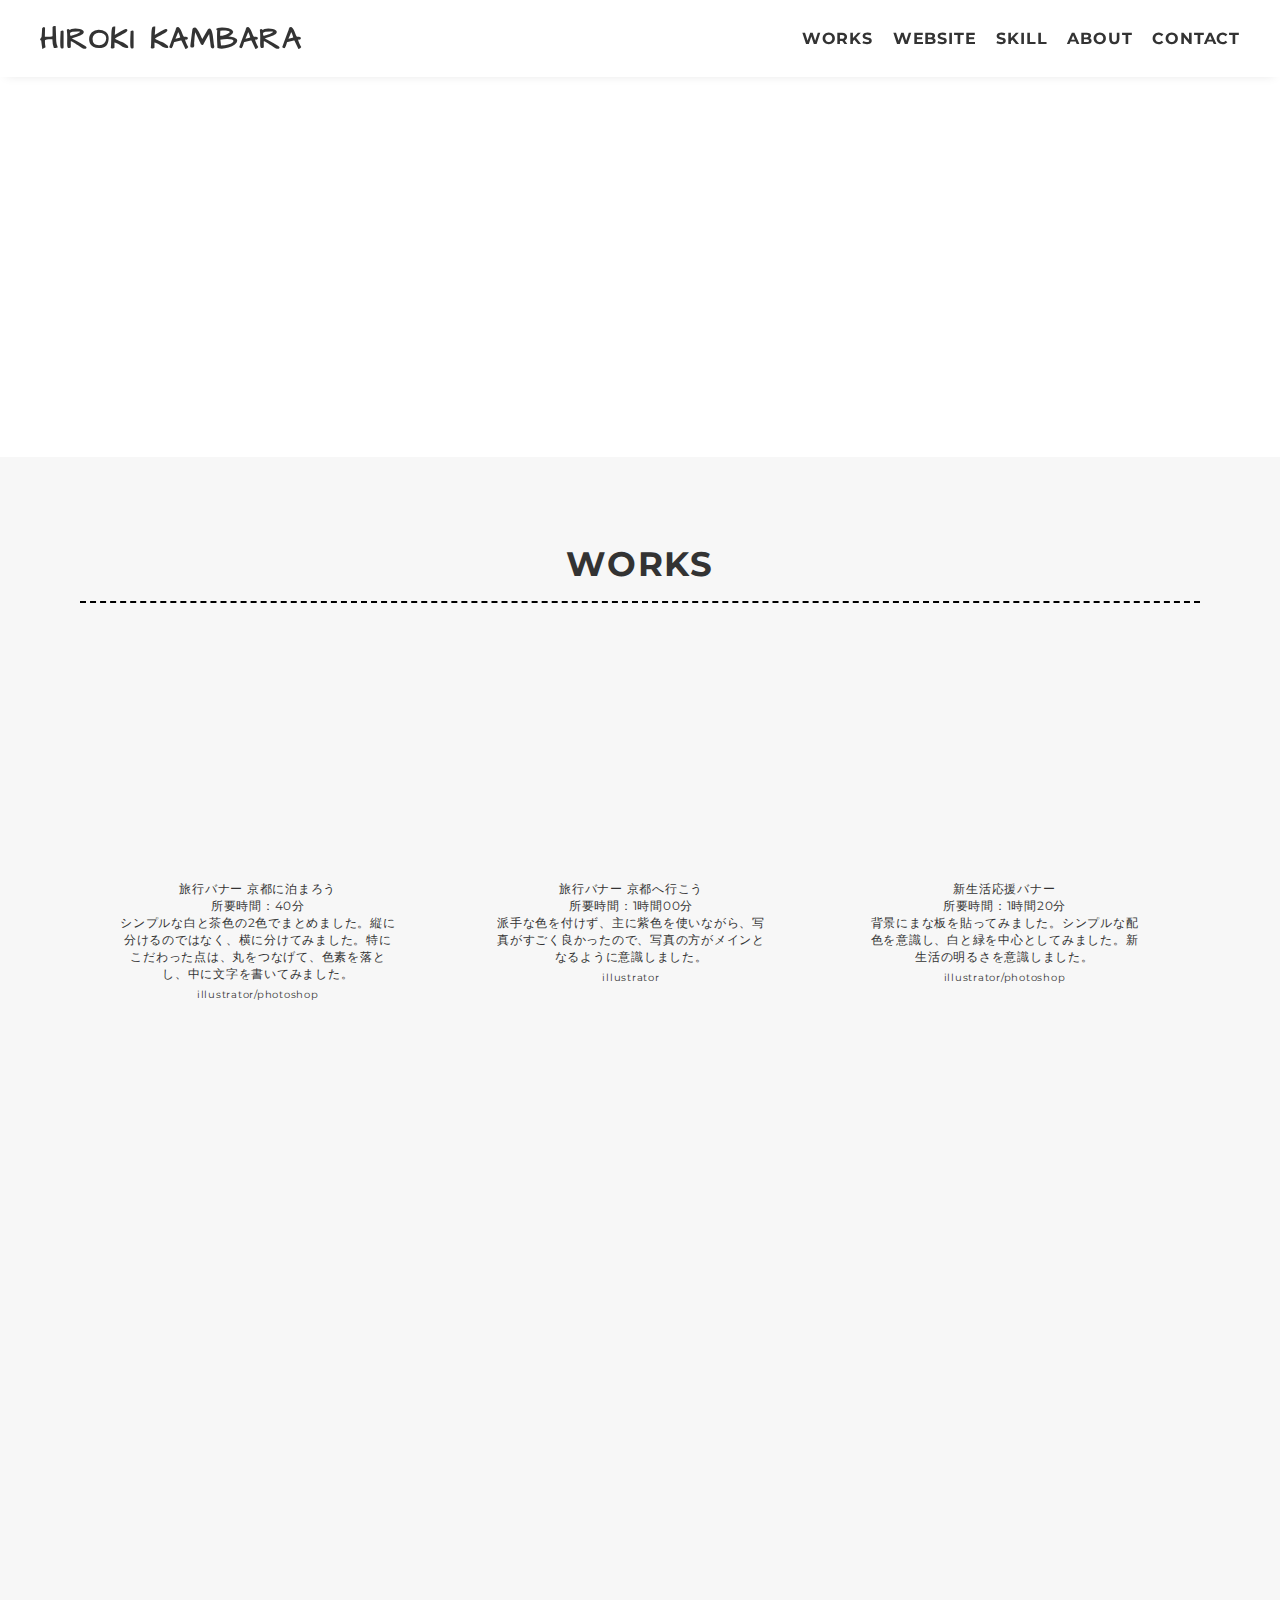
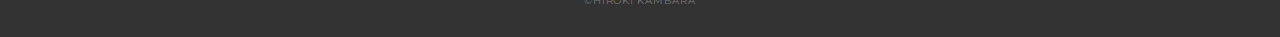
==== commit d2204a20: "Add files via upload" ====
--- a/index.html
+++ b/index.html
@@ -32,6 +32,7 @@
         <nav class="gnav">
           <ul class="gnav-list">
             <li class="gnav-item"><a href="#works">WORKS</a></li>
+            <li class="gnav-item"><a href="#WEBSITE">WEBSITE</a></li>
             <li class="gnav-item"><a href="#skill">SKILL</a></li>
             <li class="gnav-item"><a href="#about">ABOUT</a></li>
             <li class="gnav-item"><a href="#contact">CONTACT</a></li>
@@ -265,12 +266,37 @@
             </section>
 
             <div id="mask-9" class="hidden-9"></div>
-
           </div>
         </div>
         </div>
       </section>
 
+      <!-- website -->
+      <section class="web section" id="WEBSITE">
+        <div class="container">
+          <div class="container effect-fade">
+            <h2 class="title">WEBSITE</h2>
+      
+            <div class="web-site">
+              
+              <div class="web-flex">
+              <a href="http://oaf0404.wp.xdomain.jp/" target="_blank"><img src="img/oaf0404.wp.xdomain.jp__preview_id=112&preview_nonce=60d4fa95c8&preview=true&_thumbnail_id=856.png" alt=""></a>
+              <p class="web-name">REBORNジム</p>             
+                <p class="web-name2">WordPressでサイトを作りました。投稿ページ・固定ページを作り、他の人にとっても編集しやすいようにしました。
+              </p> 
+              </div>
+
+              <div class="web-flex">
+            <a href="CAFE-FOFA-Sample修正/index1.html" target="_blank"><img src="img/_F__po_CAFE-FOFA-Sample.png" alt=""></a>
+            <p class="web-name">CAFE FOFA</p>
+              <p class="web-name2">職業訓練校にて、サイトを作成しました。作成時にはほとんど何も分かりませんでしたが、最終的には形になりました。
+            </p>
+             </div>
+          </div>
+
+      </div>
+      </div>
+      </section>
       
       <!-- /works -->
       
--- a/css/style.css
+++ b/css/style.css
@@ -847,10 +847,12 @@
 
 .works-info:hover{
   opacity: .6;
+  /* border: 1px solid #000; */
 }
 
 .works-name:hover{
   opacity: .6;
+  /* border: 1px solid #000; */
 }
 
 /*--------------------------------
@@ -981,6 +983,42 @@
   font-weight: normal;
   font-size: 10px;
   margin-top: 5px;
+}
+
+/* website */
+
+.web-site{
+  display: flex;
+  justify-content: center;
+}
+
+.web-flex {
+  width: 350px;
+  margin: 0px 50px 0px;
+  padding: 10px;
+}
+
+.web-flex a:hover{
+  opacity: 0.6;
+}
+
+.web-flex img{
+  border:5px solid #ccc;
+  margin-bottom: 15px;
+}
+
+.web-name{
+  text-align: center;
+  font-size: 18px;
+  margin-bottom: 10px;
+  font-weight: bold;
+
+}
+
+.web-name2{
+  text-align: center;
+  font-size: 12px;
+
 }
 
 /*--------------------------------
@@ -1390,6 +1428,7 @@
     background-size: 100%;
     height: 30%;
   }
+
   .mv-container {
     padding: 0 20px;
   }
@@ -1431,6 +1470,35 @@
   #mask-5{
     width: 100%;
     height: 100%;
+  }
+
+  /* website */
+  .web-site{
+      width: 100%;
+      display: block;
+      /* text-align: center;
+      justify-content: center; */
+      /* margin: 0 auto; */
+  }
+
+  .web-flex{
+    width: 100%;
+    height: auto;
+    margin: 0 auto;
+  }
+
+  .web-flex img{
+    max-width: 100%;
+  }
+
+  .web-name{
+    max-width: 100%;
+    margin: 0 auto;
+  }
+
+  .web-name2{
+    max-width: 100%;
+    margin: 0 auto;
   }
 
   /* Skill */
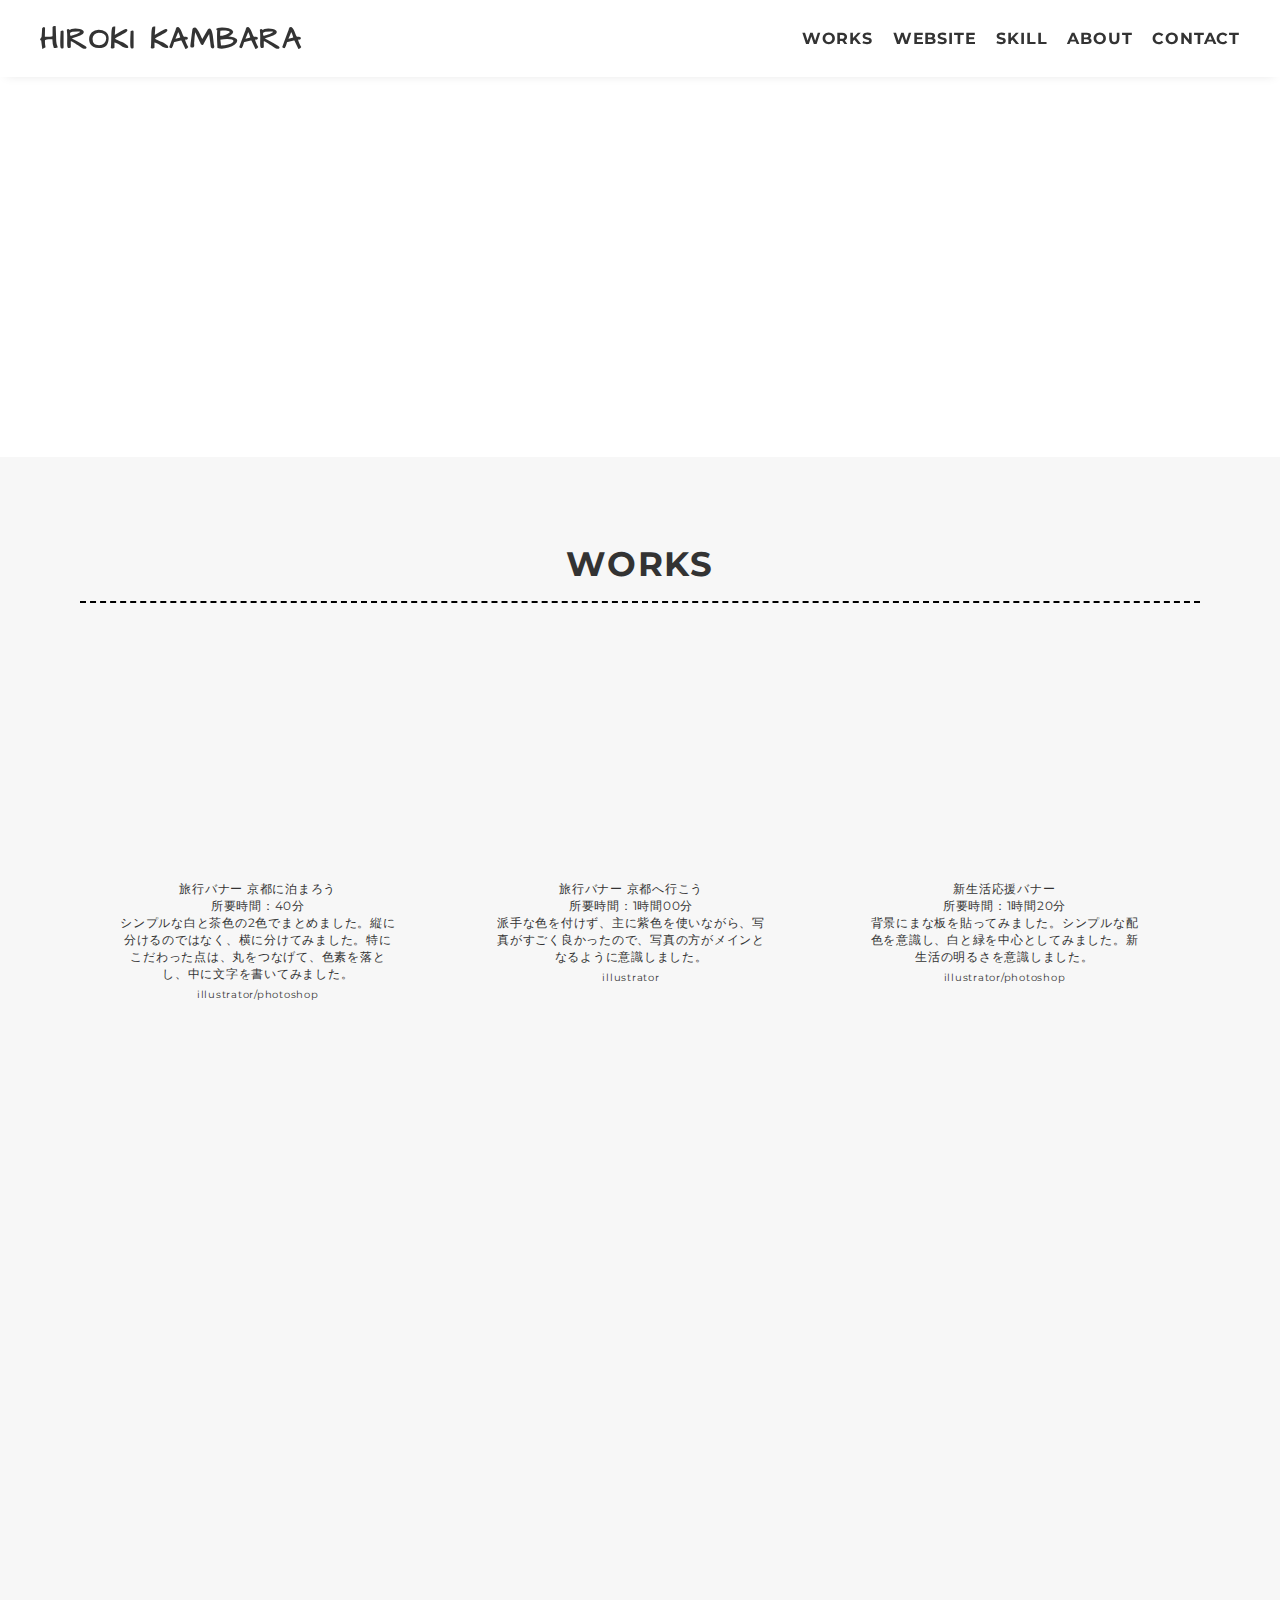
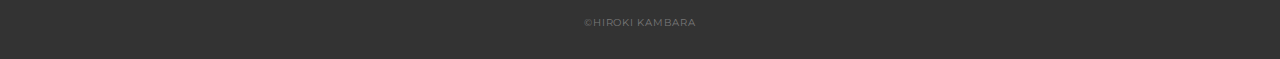
==== commit 4dda941c: "Add files via upload" ====
--- a/index.html
+++ b/index.html
@@ -287,7 +287,7 @@
               </div>
 
               <div class="web-flex">
-            <a href="CAFE-FOFA-Sample修正/index1.html" target="_blank"><img src="img/_F__po_CAFE-FOFA-Sample.png" alt=""></a>
+            <a href="CAFE-FOFA-Sample修正/index.html" target="_blank"><img src="img/_F__po_CAFE-FOFA-Sample.png" alt=""></a>
             <p class="web-name">CAFE FOFA</p>
               <p class="web-name2">職業訓練校にて、サイトを作成しました。作成時にはほとんど何も分かりませんでしたが、最終的には形になりました。
             </p>
@@ -369,7 +369,7 @@
               <div class="skill-body">
                 <h3 class="skill-name">Dreamweaver</h3>
                 <p class="skill-text">
-                  学習予定</p>
+                  基本操作ができます。Dreamweaver独自の操作を使えます。</p>
                 </div>
               </div>
               <div class="skill-item">
@@ -377,7 +377,7 @@
                 <div class="skill-body">
                   <h3 class="skill-name">EC・CUBE</h3>
                   <p class="skill-text">
-                    学習予定</p>
+                    基本的な操作ができます。商品登録、サイト製作などができます。</p>
                   </div>
                 </div>
                 <div class="skill-item">
@@ -385,7 +385,7 @@
                   <div class="skill-body">
                     <h3 class="skill-name">jQuery</h3>
                     <p class="skill-text">
-                      学習予定</p>
+                      基本操作ができます。JS同様の操作ができます。</p>
                 </div>
               </div>
           </div>
@@ -404,7 +404,7 @@
 
             <div class="profile">
               <p class="profile-img">
-                <img src="img/145910774923681173178.jpg" alt="">
+                <img src="img/DSC_0031.gif" alt="">
               </p>
               <div class="profile-body">
               <p>
--- a/css/style.css
+++ b/css/style.css
@@ -985,7 +985,9 @@
   margin-top: 5px;
 }
 
-/* website */
+/* ----------------------- */
+/* -------- website -------*/
+/* ----------------------- */
 
 .web-site{
   display: flex;
@@ -999,7 +1001,7 @@
 }
 
 .web-flex a:hover{
-  opacity: 0.6;
+  opacity: .6;
 }
 
 .web-flex img{
@@ -1007,18 +1009,25 @@
   margin-bottom: 15px;
 }
 
+.web-flex img:hover{
+  animation: scale .3s linear;
+  animation-fill-mode: forwards;
+}
+  @keyframes scale {
+    0%  {transform: scale(1);}
+    100%  {transform: scale(1.3);}
+}
+
 .web-name{
   text-align: center;
   font-size: 18px;
   margin-bottom: 10px;
   font-weight: bold;
-
 }
 
 .web-name2{
   text-align: center;
   font-size: 12px;
-
 }
 
 /*--------------------------------
@@ -1045,18 +1054,17 @@
   margin-right: 20px;
 }
 
-/* .skill-img:hover {
-  opacity: .9;
-  animation: rotate-anime .7s linear;
-  animation-fill-mode: forwards;
-}
-  @keyframes rotate-anime {
+.skill-img{
+  animation: rotate 2.5s step-start infinite;
+  animation-timing-function: in;
+}
+  @keyframes rotate {
     0%  {transform: rotate(0);}
-    25% {transform: rotate(-40deg);}
+    25%  {transform: rotate(10deg);}
     50%{transform: rotate(0);}
-    75%{transform: rotate(40deg);}
+    75%{transform: rotate(-10deg);}
     100%  {transform: rotate(0);}
-} */
+}
 
 .skill-body {
   flex: 1;
@@ -1072,19 +1080,6 @@
   line-height: 1.8;
   /* font-weight: bold; */
 }
-
-/* .skill-text:hover {
-  opacity: .9;
-  animation: rotate-anime .7s linear;
-  animation-fill-mode: forwards;
-}
-  @keyframes rotate-anime {
-    0%  {transform: rotate(0);}
-    25% {transform: rotate(-5deg);}
-    50%{transform: rotate(0);}
-    75%{transform: rotate(5deg);}
-    100%  {transform: rotate(0);}
-} */
 
 /*--------------------------------
  About
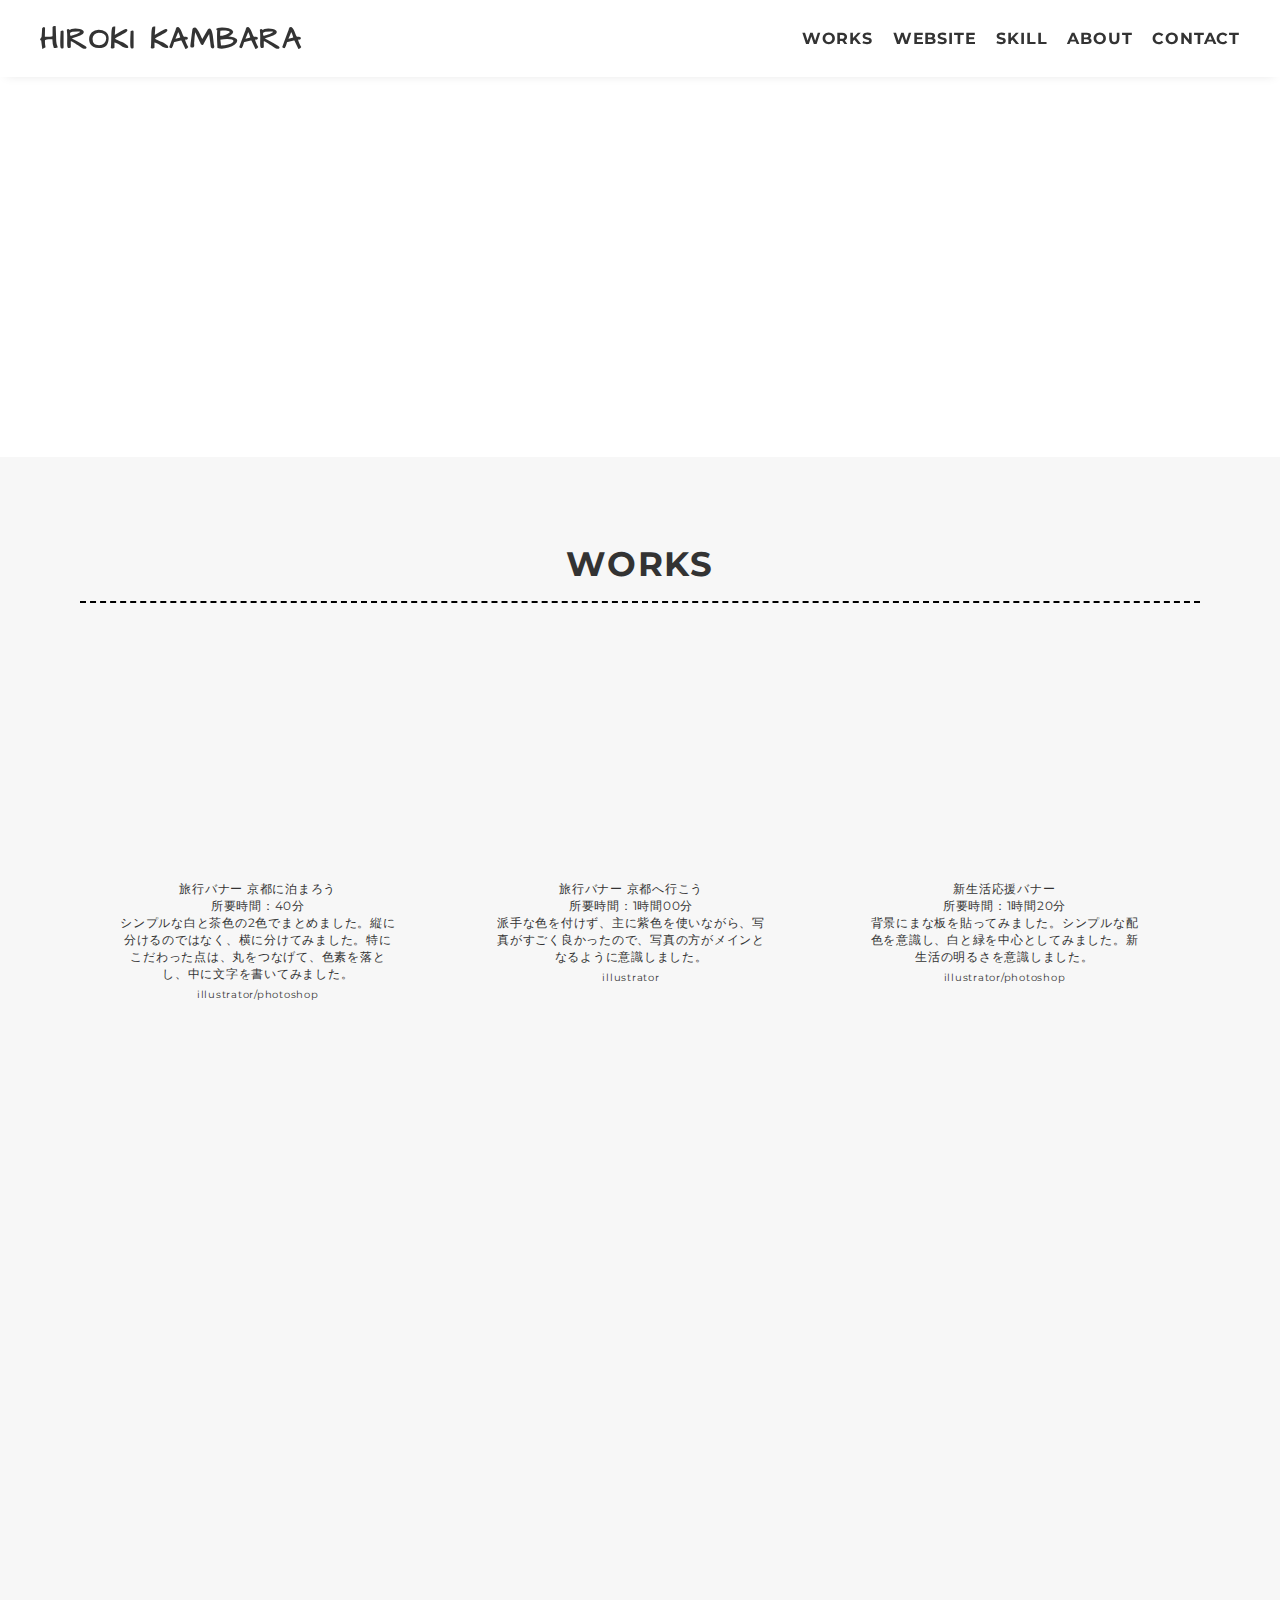
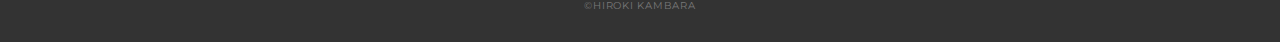
==== commit b09539f7: "Add files via upload" ====
--- a/index.html
+++ b/index.html
@@ -280,9 +280,9 @@
             <div class="web-site">
               
               <div class="web-flex">
-              <a href="http://oaf0404.wp.xdomain.jp/" target="_blank"><img src="img/oaf0404.wp.xdomain.jp__preview_id=112&preview_nonce=60d4fa95c8&preview=true&_thumbnail_id=856.png" alt=""></a>
-              <p class="web-name">REBORNジム</p>             
-                <p class="web-name2">WordPressでサイトを作りました。投稿ページ・固定ページを作り、他の人にとっても編集しやすいようにしました。
+              <a href="http://upschool-1.rash.jp/netshop202106-ec02/" target="_blank"><img src="img/upschool-1.rash.jp_netshop202106-ec02_.png" alt=""></a>
+              <p class="web-name">ツキノヒカリ</p>             
+                <p class="web-name2">EC-CUBEでサイトを作りました。職業訓練校にてグループワークで作りました。
               </p> 
               </div>
 
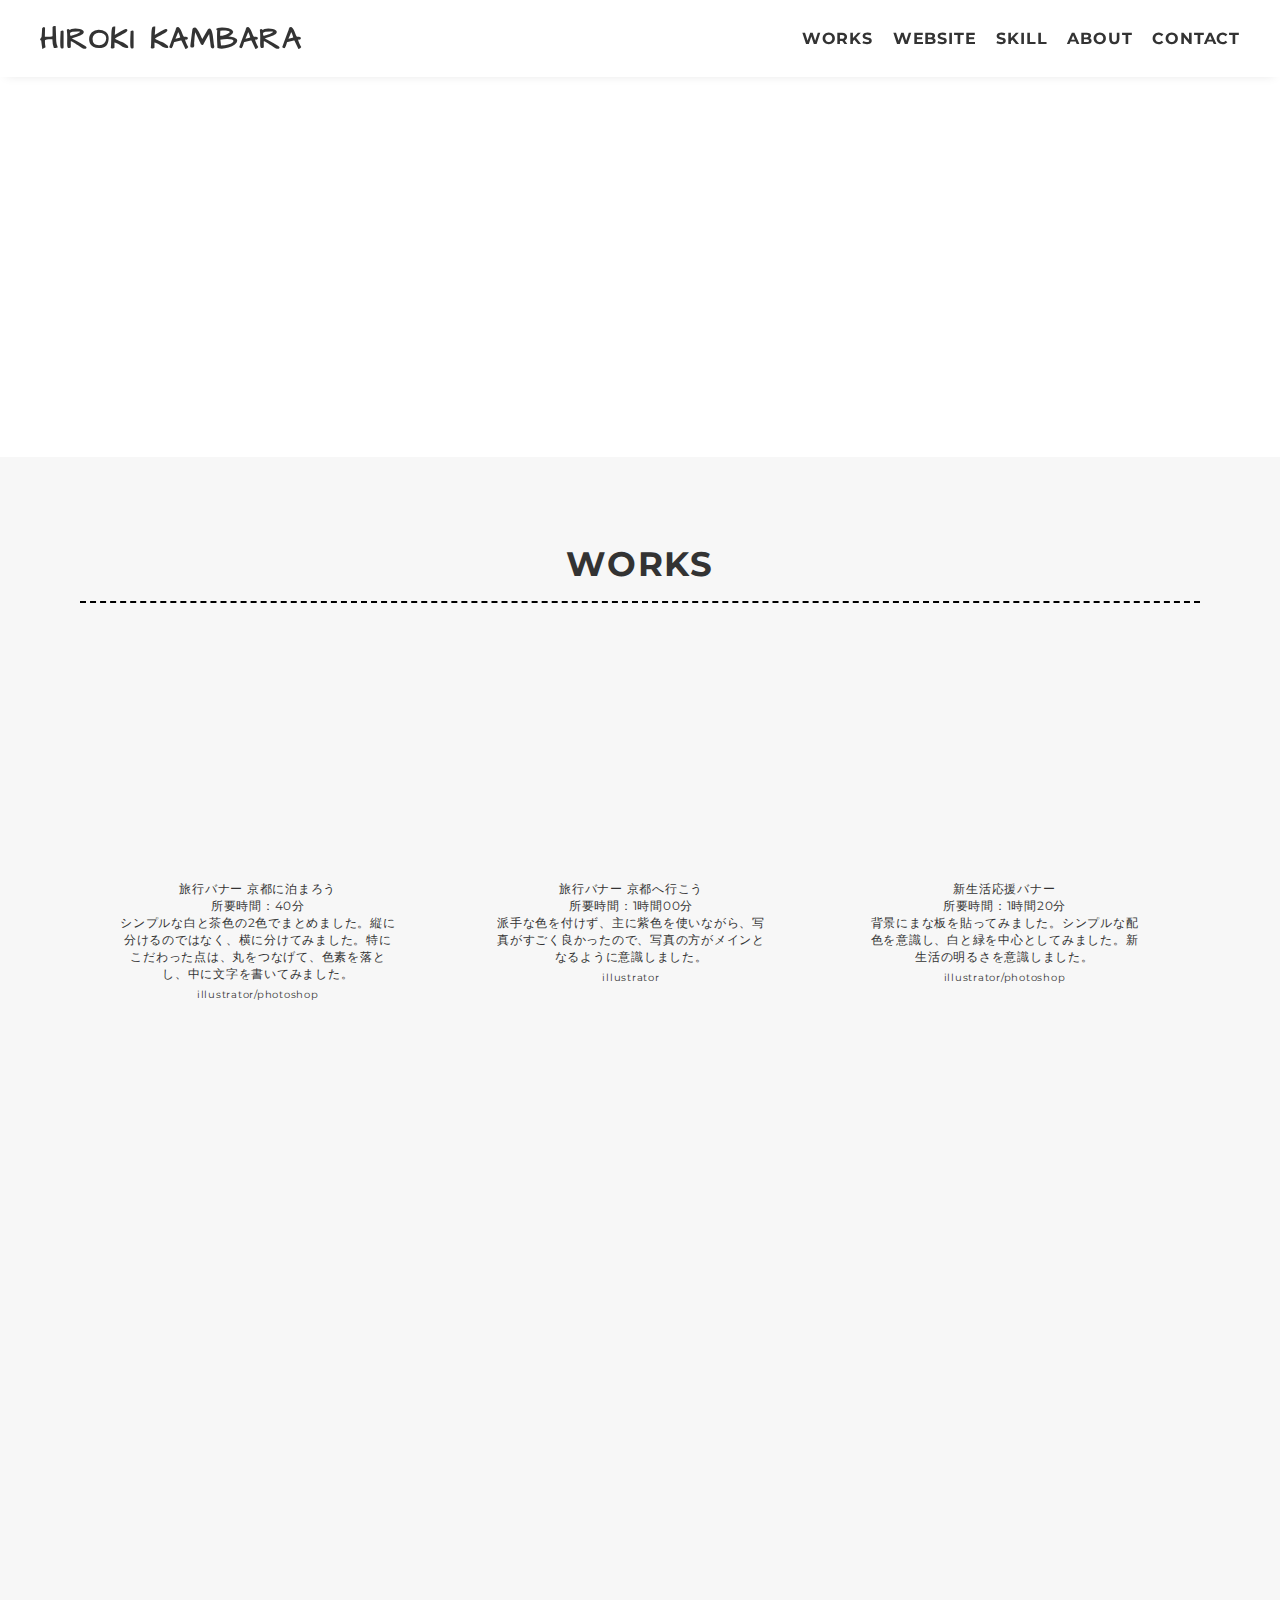
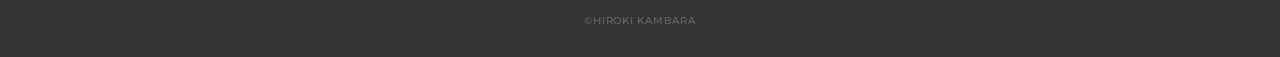
==== commit 70539d5c: "Add files via upload" ====
--- a/index.html
+++ b/index.html
@@ -287,7 +287,7 @@
               </div>
 
               <div class="web-flex">
-            <a href="CAFE-FOFA-Sample修正/index.html" target="_blank"><img src="img/_F__po_CAFE-FOFA-Sample.png" alt=""></a>
+            <a href="CAFE-FOFA-Sample修正/index.html" target="_blank"><img src="img/upschool-1.rash.jp_netshop202106-ec02_.png" alt=""></a>
             <p class="web-name">CAFE FOFA</p>
               <p class="web-name2">職業訓練校にて、サイトを作成しました。作成時にはほとんど何も分かりませんでしたが、最終的には形になりました。
             </p>
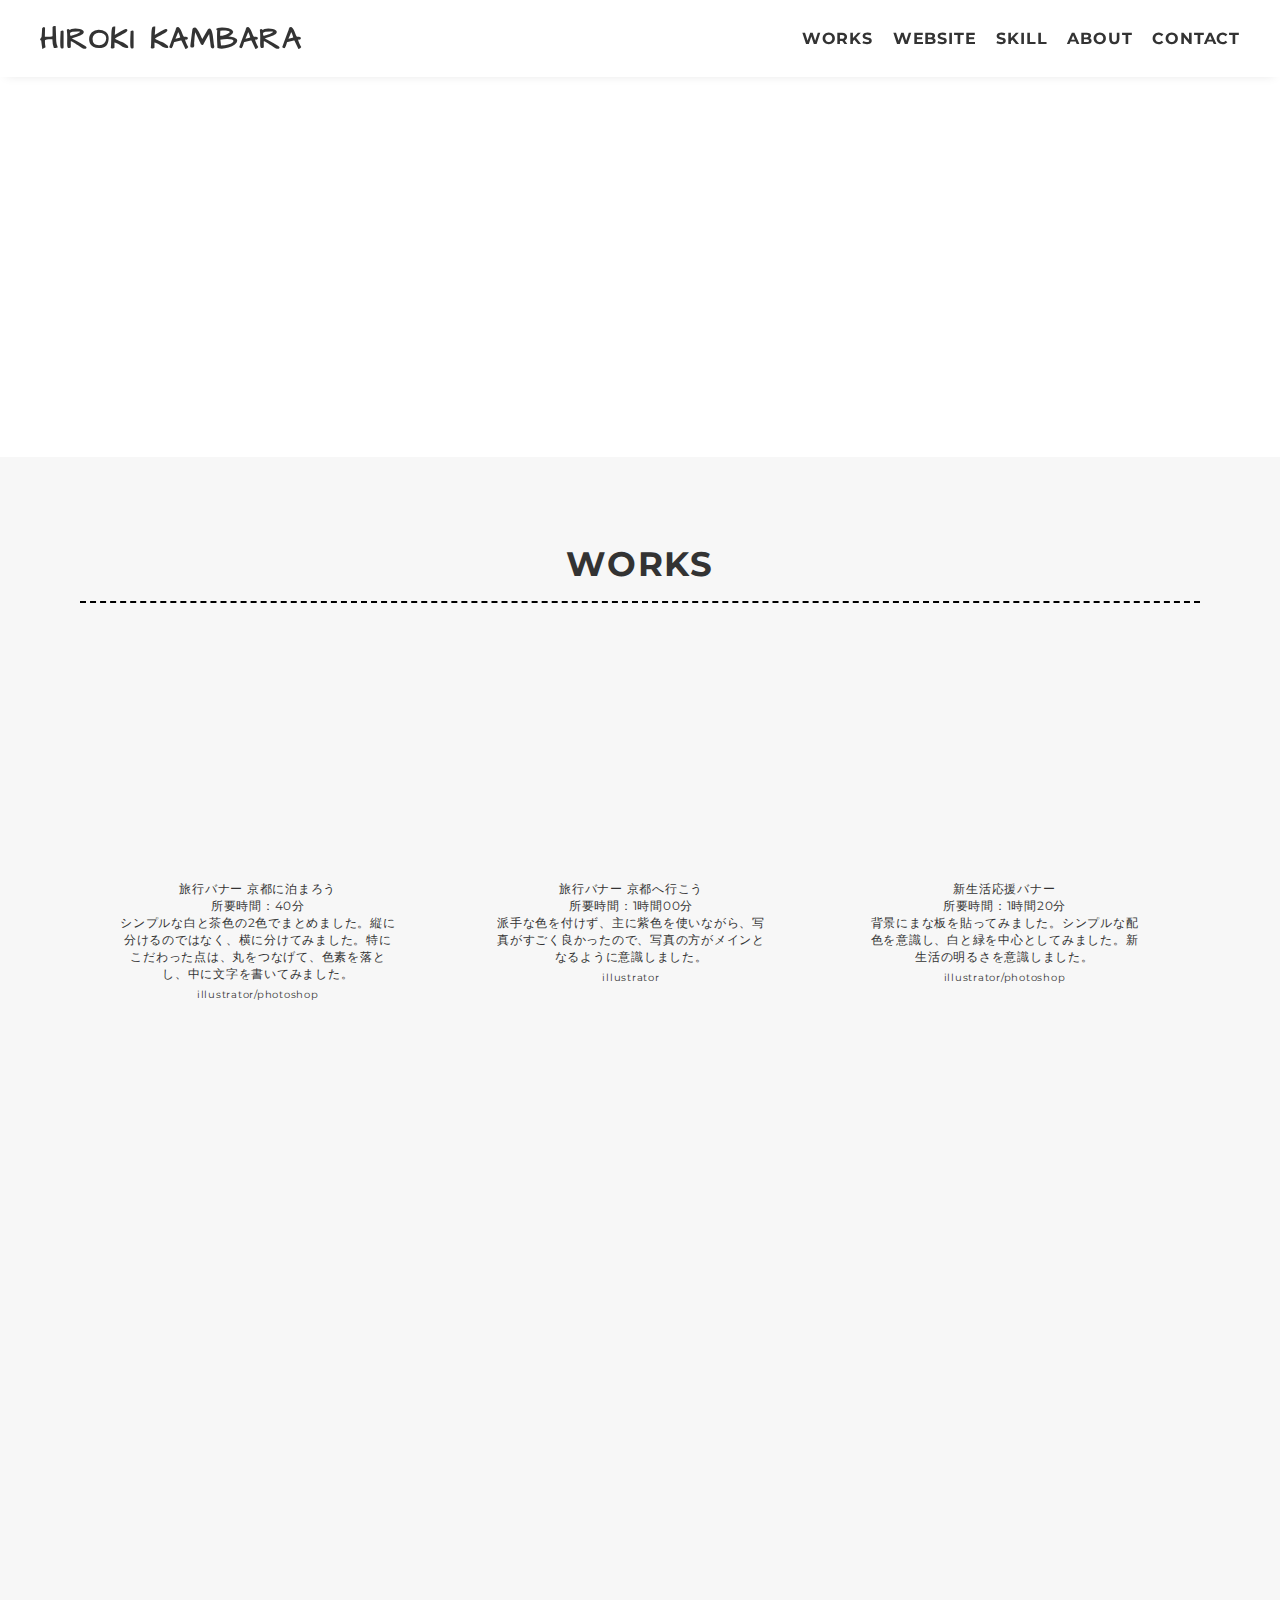
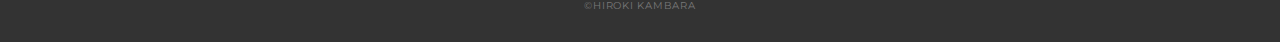
==== commit 7a997096: "Add files via upload" ====
--- a/index.html
+++ b/index.html
@@ -287,7 +287,7 @@
               </div>
 
               <div class="web-flex">
-            <a href="CAFE-FOFA-Sample修正/index.html" target="_blank"><img src="img/upschool-1.rash.jp_netshop202106-ec02_.png" alt=""></a>
+            <a href="https://oaf04040313.github.io/oaf0404.github.io/CAFE-FOFA-Sample%E4%BF%AE%E6%AD%A3/index.html" target="_blank"><img src="img/_F__po_CAFE-FOFA-Sample.png" alt=""></a>
             <p class="web-name">CAFE FOFA</p>
               <p class="web-name2">職業訓練校にて、サイトを作成しました。作成時にはほとんど何も分かりませんでしたが、最終的には形になりました。
             </p>
